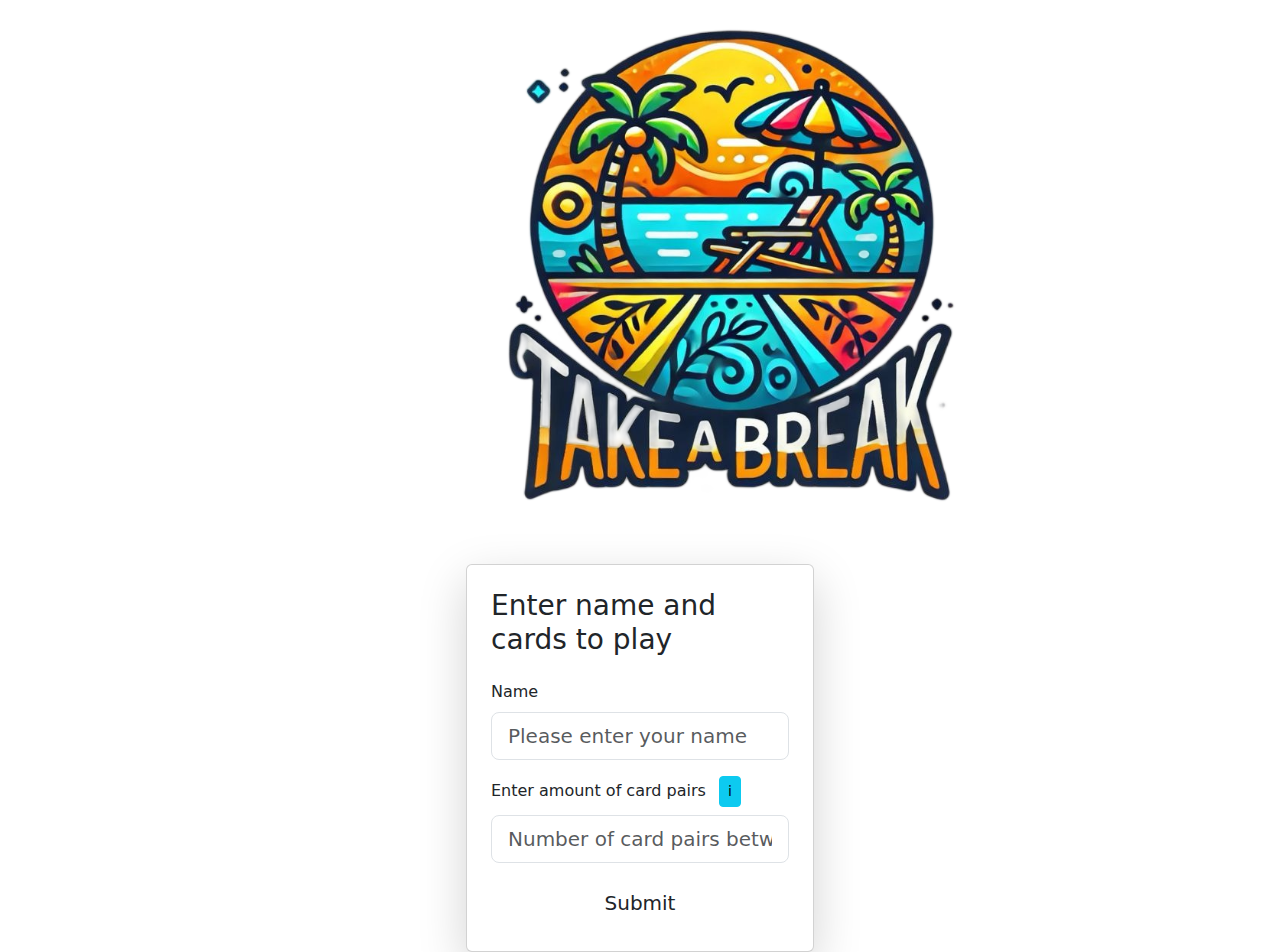
==== index.html @ 54fed9b0 "login and game" ====
<!DOCTYPE html>
<html lang="en">
<head>
    <meta charset="UTF-8">
    <meta name="viewport" content="width=device-width, initial-scale=1.0">
    <title>Welcome</title>
    <link href="https://cdn.jsdelivr.net/npm/bootstrap@5.3.0/dist/css/bootstrap.min.css" rel="stylesheet">
    <link rel="stylesheet" type="text/css" href="login-style.css">
    <link rel="icon" href="images/takeabreak.png" type="image/png"> 

</head>
<body>
    <div class="container d-flex align-items-center justify-content-center min-vh-100">
        <div class="row w-100">
            <div class="col-md-6 col-lg-4 mx-auto">
                <div class="text-center mb-4">
                    <img src="images/takeabreak.png" class="take-a-break-image" alt="Take a break image">
                </div>
                <div class="card p-4 shadow-lg">
                    <form name="loginForm" onsubmit="return validateForm()">
                        <h3 class="mb-4">Enter name and cards to play</h3>
                        <div class="mb-3">
                            <label for="Name" class="form-label">Name</label>
                            <input type="text" name="username" placeholder="Please enter your name" class="form-control form-control-lg">
                        </div>
                        <div class="mb-3">
                            <label for="Card pairs" class="form-label">
                                Enter amount of card pairs
                                <button type="button" class="btn btn-info btn-sm ms-2" data-bs-toggle="tooltip" data-bs-placement="top" title="Up to 30 pairs of cards">i</button>
                            </label>
                            <input type="text" name="cardPairs" placeholder="Number of card pairs between 1-30" class="form-control form-control-lg">
                        </div>
                        <button type="submit" class="btn btn-pink w-100 btn-lg">Submit</button>
                    </form>
                </div>
            </div>
        </div>
    </div>
    <script src="https://cdn.jsdelivr.net/npm/bootstrap@5.3.0/dist/js/bootstrap.bundle.min.js"></script>
    <script src="login.js"></script>
</body>
</html>
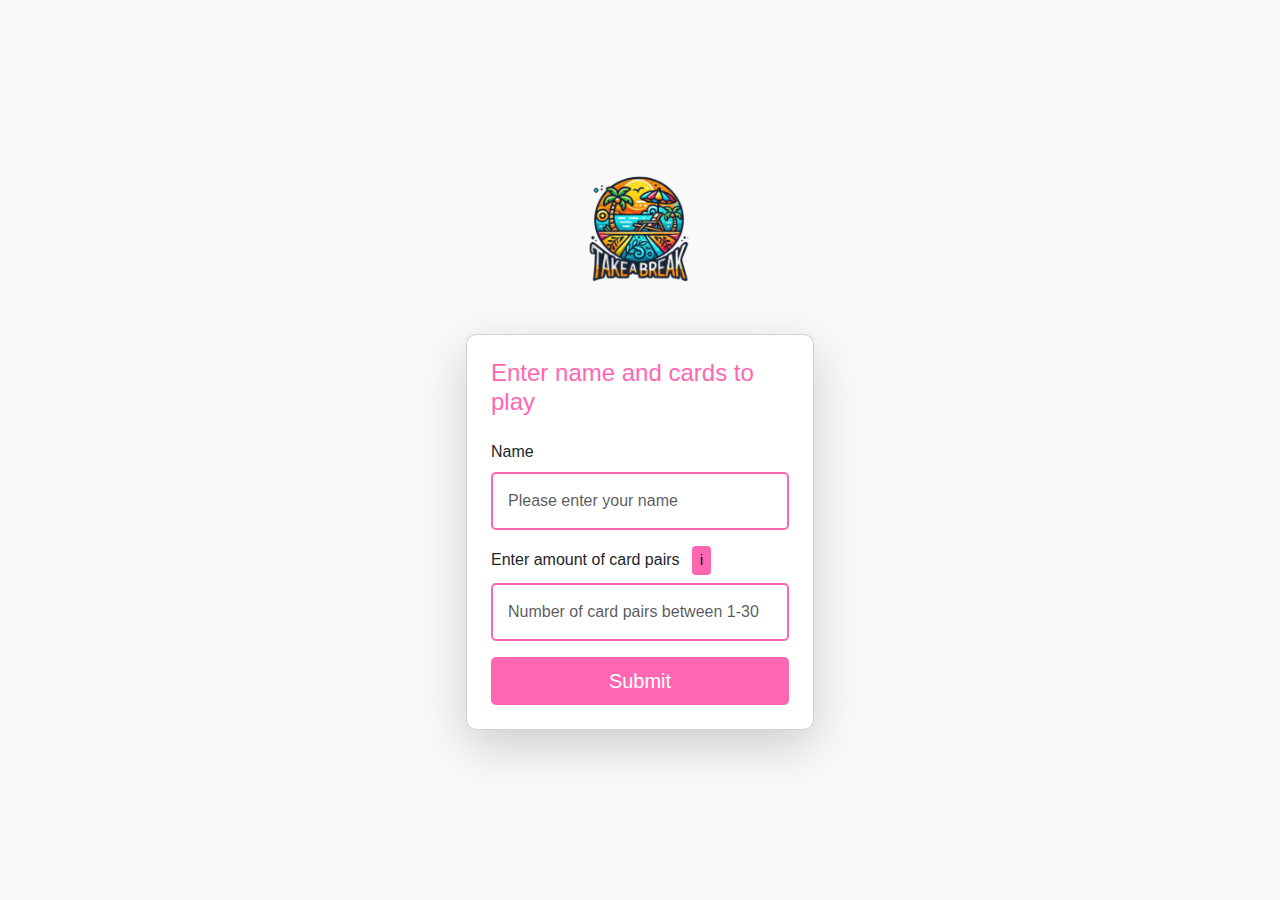
==== commit cb238e6d: "Add files via upload" ====
--- a/index.html
+++ b/index.html
@@ -1,42 +1,42 @@
-<!DOCTYPE html>
-<html lang="en">
-<head>
-    <meta charset="UTF-8">
-    <meta name="viewport" content="width=device-width, initial-scale=1.0">
-    <title>Welcome</title>
-    <link href="https://cdn.jsdelivr.net/npm/bootstrap@5.3.0/dist/css/bootstrap.min.css" rel="stylesheet">
-    <link rel="stylesheet" type="text/css" href="login-style.css">
-    <link rel="icon" href="images/takeabreak.png" type="image/png"> 
-
-</head>
-<body>
-    <div class="container d-flex align-items-center justify-content-center min-vh-100">
-        <div class="row w-100">
-            <div class="col-md-6 col-lg-4 mx-auto">
-                <div class="text-center mb-4">
-                    <img src="images/takeabreak.png" class="take-a-break-image" alt="Take a break image">
-                </div>
-                <div class="card p-4 shadow-lg">
-                    <form name="loginForm" onsubmit="return validateForm()">
-                        <h3 class="mb-4">Enter name and cards to play</h3>
-                        <div class="mb-3">
-                            <label for="Name" class="form-label">Name</label>
-                            <input type="text" name="username" placeholder="Please enter your name" class="form-control form-control-lg">
-                        </div>
-                        <div class="mb-3">
-                            <label for="Card pairs" class="form-label">
-                                Enter amount of card pairs
-                                <button type="button" class="btn btn-info btn-sm ms-2" data-bs-toggle="tooltip" data-bs-placement="top" title="Up to 30 pairs of cards">i</button>
-                            </label>
-                            <input type="text" name="cardPairs" placeholder="Number of card pairs between 1-30" class="form-control form-control-lg">
-                        </div>
-                        <button type="submit" class="btn btn-pink w-100 btn-lg">Submit</button>
-                    </form>
-                </div>
-            </div>
-        </div>
-    </div>
-    <script src="https://cdn.jsdelivr.net/npm/bootstrap@5.3.0/dist/js/bootstrap.bundle.min.js"></script>
-    <script src="login.js"></script>
-</body>
-</html>
+<!DOCTYPE html>
+<html lang="en">
+<head>
+    <meta charset="UTF-8">
+    <meta name="viewport" content="width=device-width, initial-scale=1.0">
+    <title>Welcome</title>
+    <link href="https://cdn.jsdelivr.net/npm/bootstrap@5.3.0/dist/css/bootstrap.min.css" rel="stylesheet">
+    <link rel="stylesheet" type="text/css" href="login-style.css">
+    <link rel="icon" href="images/takeabreak.png" type="image/png"> 
+
+</head>
+<body>
+    <div class="container d-flex align-items-center justify-content-center min-vh-100">
+        <div class="row w-100">
+            <div class="col-md-6 col-lg-4 mx-auto">
+                <div class="text-center mb-4">
+                    <img src="images/takeabreak.png" class="take-a-break-image" alt="Take a break image">
+                </div>
+                <div class="card p-4 shadow-lg">
+                    <form name="loginForm" onsubmit="return validateForm()">
+                        <h3 class="mb-4">Enter name and cards to play</h3>
+                        <div class="mb-3">
+                            <label for="Name" class="form-label">Name</label>
+                            <input type="text" name="username" placeholder="Please enter your name" class="form-control form-control-lg">
+                        </div>
+                        <div class="mb-3">
+                            <label for="Card pairs" class="form-label">
+                                Enter amount of card pairs
+                                <button type="button" class="btn btn-info btn-sm ms-2" data-bs-toggle="tooltip" data-bs-placement="top" title="Up to 30 pairs of cards">i</button>
+                            </label>
+                            <input type="text" name="cardPairs" placeholder="Number of card pairs between 1-30" class="form-control form-control-lg">
+                        </div>
+                        <button type="submit" class="btn btn-pink w-100 btn-lg">Submit</button>
+                    </form>
+                </div>
+            </div>
+        </div>
+    </div>
+    <script src="https://cdn.jsdelivr.net/npm/bootstrap@5.3.0/dist/js/bootstrap.bundle.min.js"></script>
+    <script src="login.js"></script>
+</body>
+</html>
--- a/login-style.css
+++ b/login-style.css
@@ -0,0 +1,59 @@
+/* Custom Pink Theme and Layout Adjustments */
+
+body {
+  background-color: #f9f9f9; /* Light grey background */
+  font-family: Arial, sans-serif; /* Change font to Arial for a modern look */
+}
+
+.take-a-break-image {
+  width: 120px; /* Adjust size */
+  height: auto;
+  margin-bottom: 20px; /* Space below the image */
+}
+
+.card {
+  background: #fff;
+  border-radius: 10px;
+  padding: 20px;
+}
+
+h3 {
+  color: #ff66b2; /* Pink color for header */
+  font-size: 24px; /* Adjust font size */
+}
+
+.form-control {
+  border: 2px solid #ff66b2; /* Pink border */
+  border-radius: 5px;
+  padding: 15px; /* Increase padding for larger input */
+  font-size: 16px; /* Increase font size */
+}
+
+.btn-pink {
+  background-color: #ff66b2;
+  color: #fff;
+  border-radius: 5px;
+  transition: background-color 0.3s ease;
+}
+
+.btn-pink:hover {
+  background-color: #ff4da6;
+}
+
+.btn-info {
+  background-color: #ff66b2;
+  border: none;
+}
+
+.btn-info:hover {
+  background-color: #ff4da6;
+}
+
+.tooltip-inner {
+  background-color: #ff66b2;
+  color: #fff;
+}
+
+.tooltip-arrow {
+  border-top-color: #ff66b2 !important;
+}
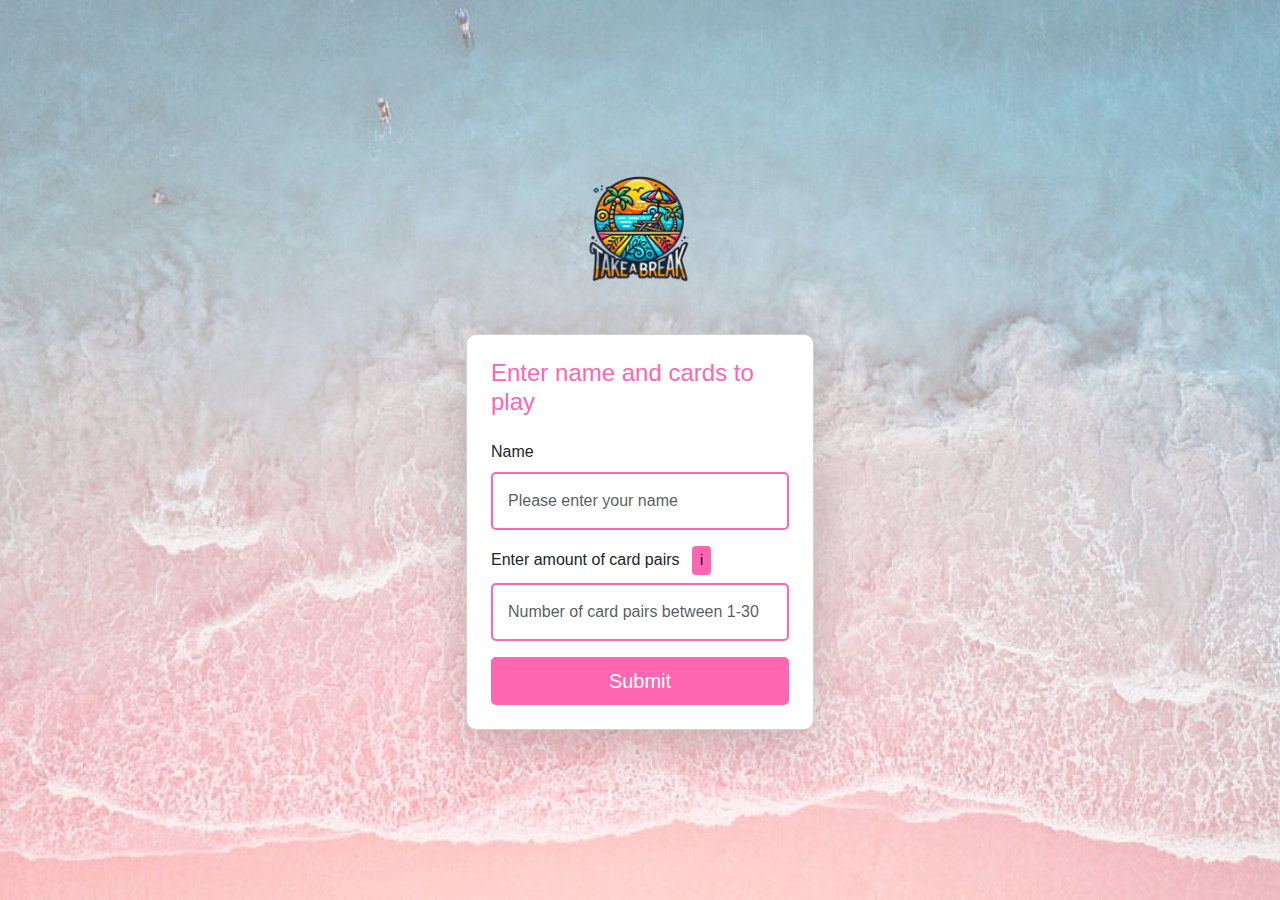
==== commit 9606fc94: "Update index.html" ====
--- a/index.html
+++ b/index.html
@@ -10,28 +10,31 @@
 
 </head>
 <body>
-    <div class="container d-flex align-items-center justify-content-center min-vh-100">
-        <div class="row w-100">
-            <div class="col-md-6 col-lg-4 mx-auto">
-                <div class="text-center mb-4">
-                    <img src="images/takeabreak.png" class="take-a-break-image" alt="Take a break image">
-                </div>
-                <div class="card p-4 shadow-lg">
-                    <form name="loginForm" onsubmit="return validateForm()">
-                        <h3 class="mb-4">Enter name and cards to play</h3>
-                        <div class="mb-3">
-                            <label for="Name" class="form-label">Name</label>
-                            <input type="text" name="username" placeholder="Please enter your name" class="form-control form-control-lg">
-                        </div>
-                        <div class="mb-3">
-                            <label for="Card pairs" class="form-label">
-                                Enter amount of card pairs
-                                <button type="button" class="btn btn-info btn-sm ms-2" data-bs-toggle="tooltip" data-bs-placement="top" title="Up to 30 pairs of cards">i</button>
-                            </label>
-                            <input type="text" name="cardPairs" placeholder="Number of card pairs between 1-30" class="form-control form-control-lg">
-                        </div>
-                        <button type="submit" class="btn btn-pink w-100 btn-lg">Submit</button>
-                    </form>
+    <img src="images/beach-background.jpg" class="background-image" alt="background image">
+    <div class="wrapper">
+        <div class="container d-flex align-items-center justify-content-center min-vh-100">
+            <div class="row w-100">
+                <div class="col-md-6 col-lg-4 mx-auto">
+                    <div class="text-center mb-4">
+                        <img src="images/takeabreak.png" class="take-a-break-image" alt="Take a break image">
+                    </div>
+                    <div class="card p-4 shadow-lg">
+                        <form name="loginForm" onsubmit="return validateForm()">
+                            <h3 class="mb-4">Enter name and cards to play</h3>
+                            <div class="mb-3">
+                                <label for="Name" class="form-label">Name</label>
+                                <input type="text" name="username" placeholder="Please enter your name" class="form-control form-control-lg">
+                            </div>
+                            <div class="mb-3">
+                                <label for="Card pairs" class="form-label">
+                                    Enter amount of card pairs
+                                    <button type="button" class="btn btn-info btn-sm ms-2" data-bs-toggle="tooltip" data-bs-placement="top" title="Up to 30 pairs of cards">i</button>
+                                </label>
+                                <input type="text" name="cardPairs" placeholder="Number of card pairs between 1-30" class="form-control form-control-lg">
+                            </div>
+                            <button type="submit" class="btn btn-pink w-100 btn-lg">Submit</button>
+                        </form>
+                    </div>
                 </div>
             </div>
         </div>
--- a/login-style.css
+++ b/login-style.css
@@ -1,9 +1,33 @@
 /* Custom Pink Theme and Layout Adjustments */
 
-body {
-  background-color: #f9f9f9; /* Light grey background */
+html, body {
+  /*background-color: #f9f9f9; */
   font-family: Arial, sans-serif; /* Change font to Arial for a modern look */
+  height: 100%;
+  margin: 0;
+  overflow: hidden;
 }
+
+.wrapper {
+  min-height: 100vh;
+  display: flex;
+  flex-direction: column; 
+  justify-content: center; 
+  align-items: center; 
+  position: relative;
+  z-index: 1;
+}
+
+.background-image {
+  position: absolute;
+  top: 0;
+  left: 0;
+  width: 100%;
+  height: 100%;
+  object-fit: cover; 
+  opacity: 0.5;
+  z-index: -1;
+} 
 
 .take-a-break-image {
   width: 120px; /* Adjust size */
